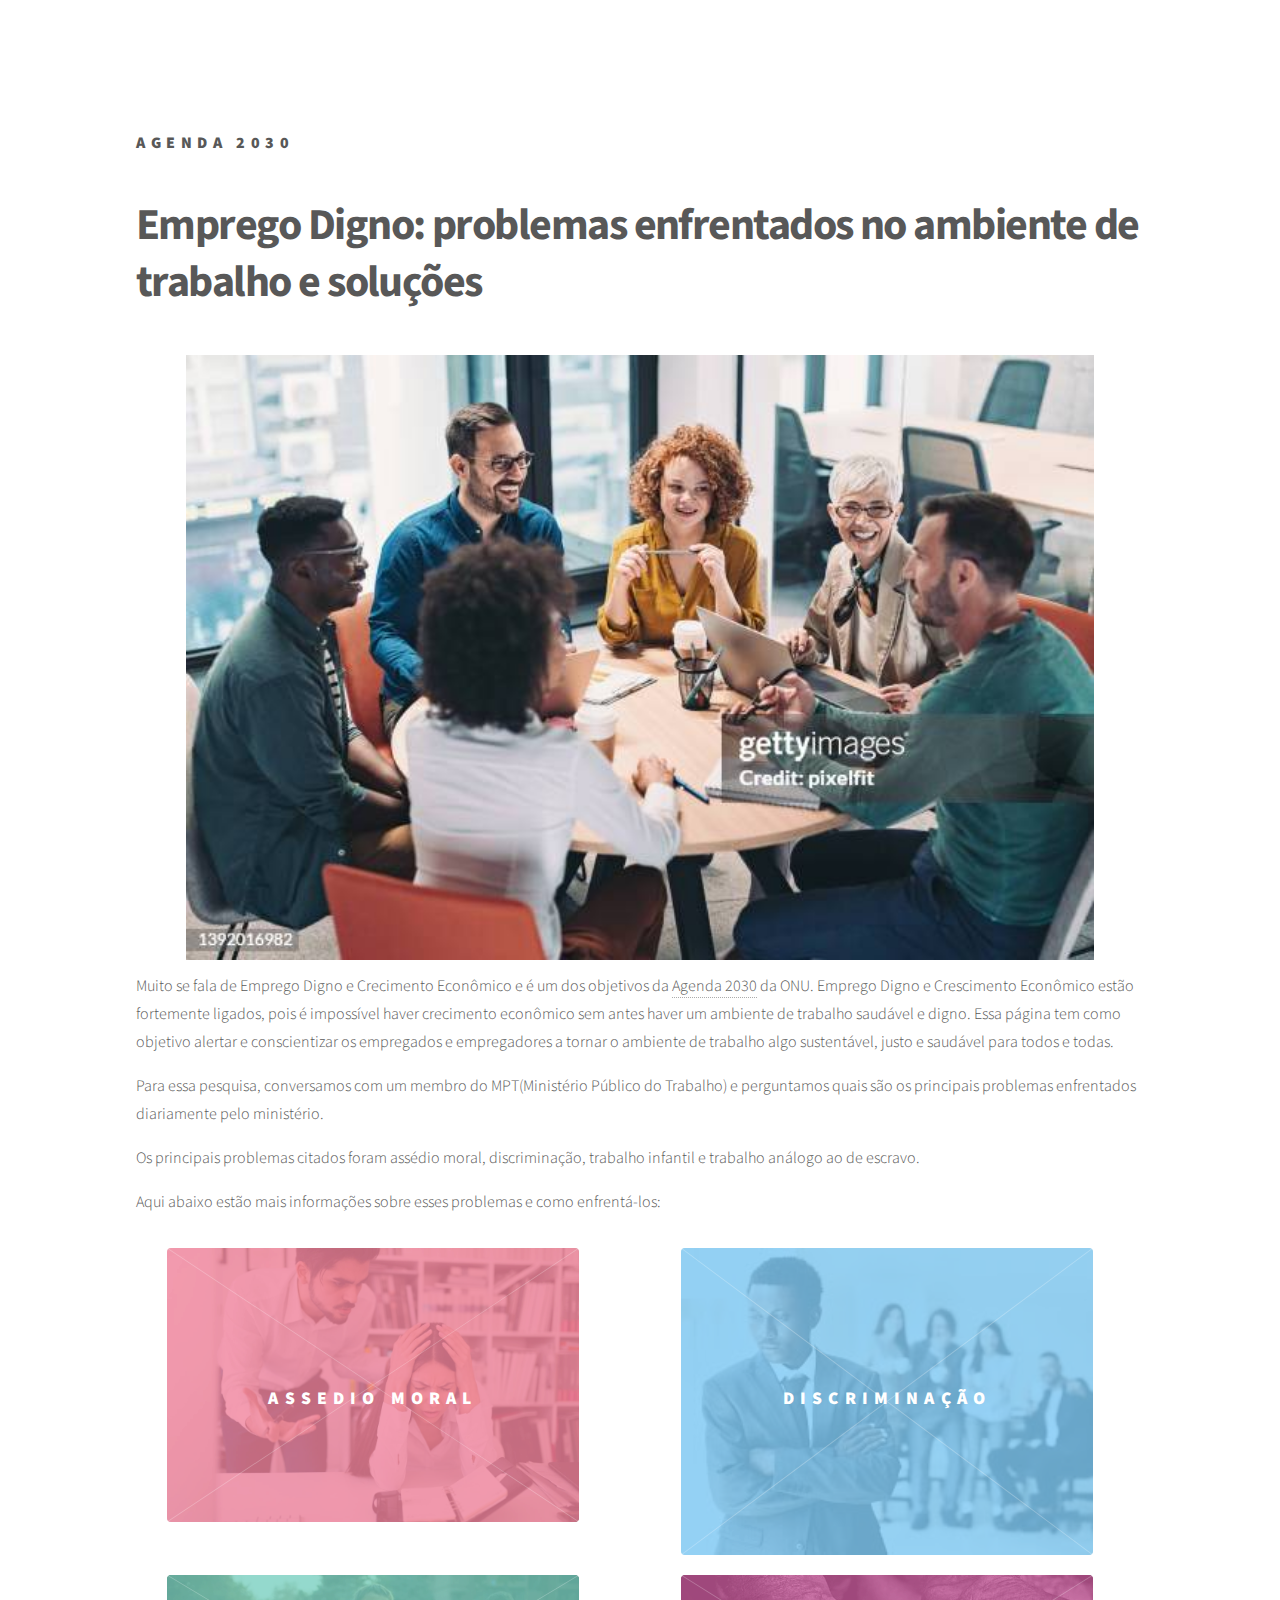
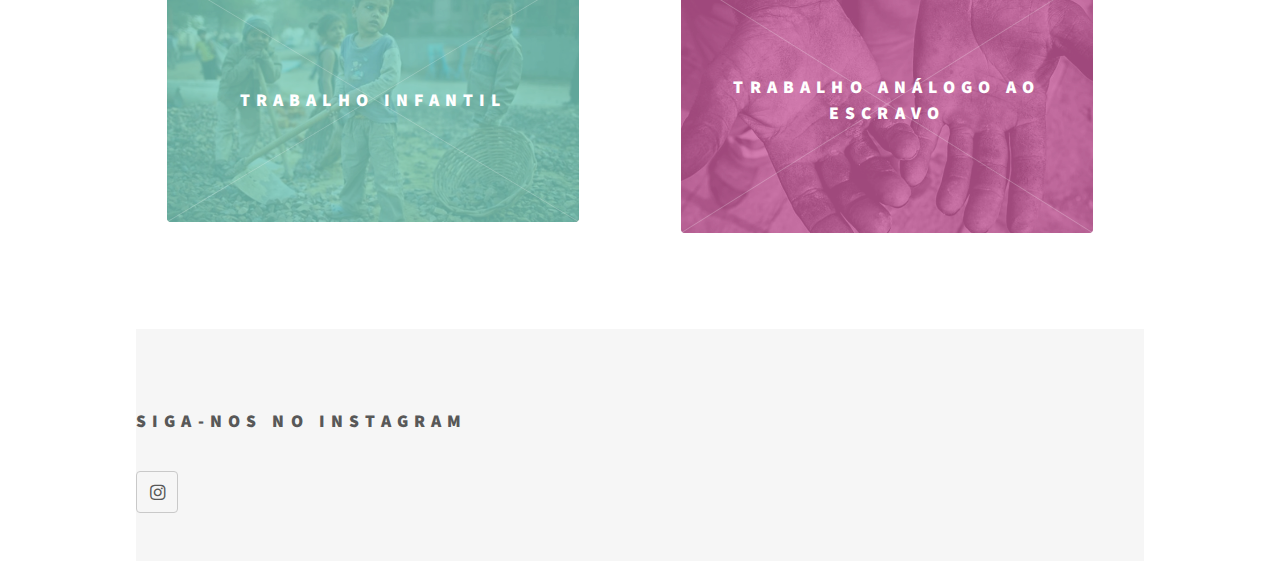
==== index.html @ 7dab3371 "Primeiro Projeto" ====
<!DOCTYPE HTML>
<!--
	Phantom by HTML5 UP
	html5up.net | @ajlkn
	Free for personal and commercial use under the CCA 3.0 license (html5up.net/license)
-->
<html>
	<head>
		<title>Emprego Digno</title>
		<meta charset="utf-8" />
		<meta name="viewport" content="width=device-width, initial-scale=1, user-scalable=no" />
		<link rel="stylesheet" href="assets/css/main.css" />
		<noscript><link rel="stylesheet" href="assets/css/noscript.css" /></noscript>
	</head>
	<body class="is-preload">
		<!-- Wrapper -->
			<div id="wrapper">

				<!-- Header -->
					<header id="header">
						<div class="inner">

							<!-- Logo -->
								<a href="about.html" class="logo">
									</span><span class="title">Agenda 2030</span>
								</a>

							<!-- Nav -->
								

				<!-- Menu -->
					

				<!-- Main -->
					<div id="main">
						<div class="inner">
							<header>
								<h1>Emprego Digno: problemas enfrentados no ambiente de trabalho e soluções 
							</header>
			
							<img id="pessoas" src="images/pessoasconversando.jpg" alt="">
							<br>
							
							
							<p>Muito se fala de Emprego Digno e Crecimento Econômico e é um dos objetivos da <a href="about.html">Agenda 2030</a> da ONU. Emprego Digno e Crescimento Econômico estão fortemente ligados, pois é impossível haver crecimento econômico sem antes haver um ambiente de trabalho saudável e digno.  Essa página tem como objetivo alertar e conscientizar os empregados e empregadores a tornar o ambiente de trabalho algo sustentável, justo e saudável para todos e todas.</p>
							
							<p>Para essa pesquisa, conversamos com um membro do MPT(Ministério Público do Trabalho) e perguntamos quais são os principais problemas enfrentados diariamente pelo ministério. </p>
							<p>Os principais problemas citados foram assédio moral, discriminação, trabalho infantil e trabalho análogo ao de escravo.</p>
							<p>Aqui abaixo estão mais informações sobre esses problemas e como enfrentá-los:</p>
							<section class="tiles">
								<article class="style1" id="center-image1">
									<span class="image">
										<img src="images/angry-boss-yelling-at-his-employee-in-office.jpg" alt="" />
									</span>
									<a href="problemaassedio.html">
										<h2>Assedio Moral</h2>
										<div class="content">
											
										</div>
									</a>
								</article>
								<article class="style2" id="center-image2">
									<span class="image">
										<img src="images/discriminacaocerto.jpg" alt="" />
									</span>
									<a href="problemadiscriminacao.html">
										<h2>Discriminação</h2>
										<div class="content">
										</div>
									</a>
								</article>
								<article class="style3" id="center-image3">
									<span class="image">
										<img src="images/trabalho-infantil-1024x615.jpg" alt="" />
									</span>
									<a href="problematrabalhoinfantil.html">
										<h2>Trabalho infantil</h2>
										<div class="content">
											
										</div>
									</a>
								</article>
								<article class="style4" id="center-image4">
									<span class="image" >
										<img src="images/escravofoto.jpeg" alt="" />
									</span>
									<a href="problematrabalhoanalogo.html">
										<h2>Trabalho análogo ao escravo</h2>
										<div class="content">
											
										</div>
									</a>
								</article>
								
						</div>
					</div>

				<!-- Footer -->
				<footer id="footer">
					<div class="inner">
						
						<section>
							<h2>siga-nos no instagram</h2>
							<ul class="icons">
								<li><a href="https://www.instagram.com/futuro_diguino?igsh=Nm9oczhkdHV4b25y" class="icon brands style2 fa-instagram"><span class="label">Instagram</span></a></li>								
							</ul>
						</section>
						
					</div>
				</footer>

			</div>

		<!-- Scripts -->
			<script src="assets/js/jquery.min.js"></script>
			<script src="assets/js/browser.min.js"></script>
			<script src="assets/js/breakpoints.min.js"></script>
			<script src="assets/js/util.js"></script>
			<script src="assets/js/main.js"></script>

	</body>
</html>
---- assets/css/main.css ----
@import url(fontawesome-all.min.css);
@import url("https://fonts.googleapis.com/css?family=Source+Sans+Pro:300,700,900");

/*
	Phantom by HTML5 UP
	html5up.net | @ajlkn
	Free for personal and commercial use under the CCA 3.0 license (html5up.net/license)
*/

html, body, div, span, applet, object,
iframe, h1, h2, h3, h4, h5, h6, p, blockquote,
pre, a, abbr, acronym, address, big, cite,
code, del, dfn, em, img, ins, kbd, q, s, samp,
small, strike, strong, sub, sup, tt, var, b,
u, i, center, dl, dt, dd, ol, ul, li, fieldset,
form, label, legend, table, caption, tbody,
tfoot, thead, tr, th, td, article, aside,
canvas, details, embed, figure, figcaption,
footer, header, hgroup, menu, nav, output, ruby,
section, summary, time, mark, audio, video {
	margin: 0;
	padding: 0;
	border: 0;
	font-size: 100%;
	font: inherit;
	vertical-align: baseline;}

article, aside, details, figcaption, figure,
footer, header, hgroup, menu, nav, section {
	display: block;}

body {
	line-height: 1;
}

ol, ul {
	list-style: none;
}

blockquote, q {
	quotes: none;
}

	blockquote:before, blockquote:after, q:before, q:after {
		content: '';
		content: none;
	}

table {
	border-collapse: collapse;
	border-spacing: 0;
}

body {
	-webkit-text-size-adjust: none;
}

mark {
	background-color: transparent;
	color: inherit;
}

input::-moz-focus-inner {
	border: 0;
	padding: 0;
}

input, select, textarea {
	-moz-appearance: none;
	-webkit-appearance: none;
	-ms-appearance: none;
	appearance: none;
}

/* Basic */

	@-ms-viewport {
		width: device-width;
	}

	body {
		-ms-overflow-style: scrollbar;
	}

	@media screen and (max-width: 480px) {

		html, body {
			min-width: 320px;
		}

	}

	html {
		box-sizing: border-box;
	}

	*, *:before, *:after {
		box-sizing: inherit;
	}

	body {
		background: #ffffff;
	}

		body.is-preload *, body.is-preload *:before, body.is-preload *:after {
			-moz-animation: none !important;
			-webkit-animation: none !important;
			-ms-animation: none !important;
			animation: none !important;
			-moz-transition: none !important;
			-webkit-transition: none !important;
			-ms-transition: none !important;
			transition: none !important;
		}

/* Type */

	body, input, select, textarea {
		color: #585858;
		font-family: "Source Sans Pro", Helvetica, sans-serif;
		font-size: 16pt;
		font-weight: 300;
		line-height: 1.75;
	}

		@media screen and (max-width: 1680px) {

			body, input, select, textarea {
				font-size: 14pt;
			}

		}

		@media screen and (max-width: 1280px) {

			body, input, select, textarea {
				font-size: 12pt;
			}

		}

	a {
		-moz-transition: border-bottom-color 0.2s ease, color 0.2s ease;
		-webkit-transition: border-bottom-color 0.2s ease, color 0.2s ease;
		-ms-transition: border-bottom-color 0.2s ease, color 0.2s ease;
		transition: border-bottom-color 0.2s ease, color 0.2s ease;
		text-decoration: none;
		color: #585858;
		border-bottom: dotted 1px rgba(88, 88, 88, 0.5);
	}

		a:hover {
			border-bottom-color: transparent;
			color: #f2849e !important;
		}

	strong, b {
		font-weight: 900;
	}

	em, i {
		font-style: italic;
	}

	p {
		margin: 0 0 2em 0;
	}

	h1 {
		font-size: 2.75em;
		font-weight: 700;
		line-height: 1.3;
		margin: 0 0 1em 0;
		letter-spacing: -0.035em;
	}

		h1 a {
			color: inherit;
		}

		@media screen and (max-width: 736px) {

			h1 {
				font-size: 2em;
				margin: 0 0 1em 0;
			}

		}

		@media screen and (max-width: 360px) {

			h1 {
				font-size: 1.75em;
			}

		}

	h2, h3, h4, h5, h6 {
		font-weight: 900;
		line-height: 1.5;
		margin: 0 0 2em 0;
		text-transform: uppercase;
		letter-spacing: 0.35em;
	}

		h2 a, h3 a, h4 a, h5 a, h6 a {
			color: inherit;
		}

	h2 {
		font-size: 1.1em;
	}

	h3 {
		font-size: 1em;
	}

	h4 {
		font-size: 0.8em;
	}

	h5 {
		font-size: 0.8em;
	}

	h6 {
		font-size: 0.8em;
	}

	@media screen and (max-width: 980px) {

		h1 br, h2 br, h3 br, h4 br, h5 br, h6 br {
			display: none;
		}

	}

	@media screen and (max-width: 736px) {

		h2 {
			font-size: 1em;
		}

		h3 {
			font-size: 0.8em;
		}

	}

	sub {
		font-size: 0.8em;
		position: relative;
		top: 0.5em;
	}

	sup {
		font-size: 0.8em;
		position: relative;
		top: -0.5em;
	}

	blockquote {
		border-left: solid 4px #c9c9c9;
		font-style: italic;
		margin: 0 0 2em 0;
		padding: 0.5em 0 0.5em 2em;
	}

	code {
		background: rgba(144, 144, 144, 0.075);
		border-radius: 4px;
		border: solid 1px #c9c9c9;
		font-family: "Courier New", monospace;
		font-size: 0.9em;
		margin: 0 0.25em;
		padding: 0.25em 0.65em;
	}

	pre {
		-webkit-overflow-scrolling: touch;
		font-family: "Courier New", monospace;
		font-size: 0.9em;
		margin: 0 0 2em 0;
	}

		pre code {
			display: block;
			line-height: 1.75;
			padding: 1em 1.5em;
			overflow-x: auto;
		}

	hr {
		border: 0;
		border-bottom: solid 1px #c9c9c9;
		margin: 2em 0;
	}

		hr.major {
			margin: 3em 0;
		}

	.align-left {
		text-align: left;
	}

	.align-center {
		text-align: center;
	}

	.align-right {
		text-align: right;
	}

/* Row */

	#pessoas{
		display: block;
		margin-left: auto;
		margin-right: auto;
		width: 90%;
	}

	
	
	.row {
		display: flex;
		flex-wrap: wrap;
		box-sizing: border-box;
		align-items: stretch;
	}

		.row > * {
			box-sizing: border-box;
		}

		.row.gtr-uniform > * > :last-child {
			margin-bottom: 0;
		}

		.row.aln-left {
			justify-content: flex-start;
		}

		.row.aln-center {
			justify-content: center;
		}

		.row.aln-right {
			justify-content: flex-end;
		}

		.row.aln-top {
			align-items: flex-start;
		}

		.row.aln-middle {
			align-items: center;
		}

		.row.aln-bottom {
			align-items: flex-end;
		}

		.row > .imp {
			order: -1;
		}

		.row > .col-1 {
			width: 8.33333%;
		}

		.row > .off-1 {
			margin-left: 8.33333%;
		}

		.row > .col-2 {
			width: 16.66667%;
		}

		.row > .off-2 {
			margin-left: 16.66667%;
		}

		.row > .col-3 {
			width: 25%;
		}

		.row > .off-3 {
			margin-left: 25%;
		}

		.row > .col-4 {
			width: 33.33333%;
		}

		.row > .off-4 {
			margin-left: 33.33333%;
		}

		.row > .col-5 {
			width: 41.66667%;
		}

		.row > .off-5 {
			margin-left: 41.66667%;
		}

		.row > .col-6 {
			width: 50%;
		}

		.row > .off-6 {
			margin-left: 50%;
		}

		.row > .col-7 {
			width: 58.33333%;
		}

		.row > .off-7 {
			margin-left: 58.33333%;
		}

		.row > .col-8 {
			width: 66.66667%;
		}

		.row > .off-8 {
			margin-left: 66.66667%;
		}

		.row > .col-9 {
			width: 75%;
		}

		.row > .off-9 {
			margin-left: 75%;
		}

		.row > .col-10 {
			width: 83.33333%;
		}

		.row > .off-10 {
			margin-left: 83.33333%;
		}

		.row > .col-11 {
			width: 91.66667%;
		}

		.row > .off-11 {
			margin-left: 91.66667%;
		}

		.row > .col-12 {
			width: 100%;
		}

		.row > .off-12 {
			margin-left: 100%;
		}

		.row.gtr-0 {
			margin-top: 0;
			margin-left: 0em;
		}

			.row.gtr-0 > * {
				padding: 0 0 0 0em;
			}

			.row.gtr-0.gtr-uniform {
				margin-top: 0em;
			}

				.row.gtr-0.gtr-uniform > * {
					padding-top: 0em;
				}

		.row.gtr-25 {
			margin-top: 0;
			margin-left: -0.5em;
		}

			.row.gtr-25 > * {
				padding: 0 0 0 0.5em;
			}

			.row.gtr-25.gtr-uniform {
				margin-top: -0.5em;
			}

				.row.gtr-25.gtr-uniform > * {
					padding-top: 0.5em;
				}

		.row.gtr-50 {
			margin-top: 0;
			margin-left: -1em;
		}

			.row.gtr-50 > * {
				padding: 0 0 0 1em;
			}

			.row.gtr-50.gtr-uniform {
				margin-top: -1em;
			}

				.row.gtr-50.gtr-uniform > * {
					padding-top: 1em;
				}

		.row {
			margin-top: 0;
			margin-left: -2em;
		}

			.row > * {
				padding: 0 0 0 2em;
			}

			.row.gtr-uniform {
				margin-top: -2em;
			}

				.row.gtr-uniform > * {
					padding-top: 2em;
				}

		.row.gtr-150 {
			margin-top: 0;
			margin-left: -3em;
		}

			.row.gtr-150 > * {
				padding: 0 0 0 3em;
			}

			.row.gtr-150.gtr-uniform {
				margin-top: -3em;
			}

				.row.gtr-150.gtr-uniform > * {
					padding-top: 3em;
				}

		.row.gtr-200 {
			margin-top: 0;
			margin-left: -4em;
		}

			.row.gtr-200 > * {
				padding: 0 0 0 4em;
			}

			.row.gtr-200.gtr-uniform {
				margin-top: -4em;
			}

				.row.gtr-200.gtr-uniform > * {
					padding-top: 4em;
				}

		@media screen and (max-width: 1680px) {

			.row {
				display: flex;
				flex-wrap: wrap;
				box-sizing: border-box;
				align-items: stretch;
			}

				.row > * {
					box-sizing: border-box;
				}

				.row.gtr-uniform > * > :last-child {
					margin-bottom: 0;
				}

				.row.aln-left {
					justify-content: flex-start;
				}

				.row.aln-center {
					justify-content: center;
				}

				.row.aln-right {
					justify-content: flex-end;
				}

				.row.aln-top {
					align-items: flex-start;
				}

				.row.aln-middle {
					align-items: center;
				}

				.row.aln-bottom {
					align-items: flex-end;
				}

				.row > .imp-xlarge {
					order: -1;
				}

				.row > .col-1-xlarge {
					width: 8.33333%;
				}

				.row > .off-1-xlarge {
					margin-left: 8.33333%;
				}

				.row > .col-2-xlarge {
					width: 16.66667%;
				}

				.row > .off-2-xlarge {
					margin-left: 16.66667%;
				}

				.row > .col-3-xlarge {
					width: 25%;
				}

				.row > .off-3-xlarge {
					margin-left: 25%;
				}

				.row > .col-4-xlarge {
					width: 33.33333%;
				}

				.row > .off-4-xlarge {
					margin-left: 33.33333%;
				}

				.row > .col-5-xlarge {
					width: 41.66667%;
				}

				.row > .off-5-xlarge {
					margin-left: 41.66667%;
				}

				.row > .col-6-xlarge {
					width: 50%;
				}

				.row > .off-6-xlarge {
					margin-left: 50%;
				}

				.row > .col-7-xlarge {
					width: 58.33333%;
				}

				.row > .off-7-xlarge {
					margin-left: 58.33333%;
				}

				.row > .col-8-xlarge {
					width: 66.66667%;
				}

				.row > .off-8-xlarge {
					margin-left: 66.66667%;
				}

				.row > .col-9-xlarge {
					width: 75%;
				}

				.row > .off-9-xlarge {
					margin-left: 75%;
				}

				.row > .col-10-xlarge {
					width: 83.33333%;
				}

				.row > .off-10-xlarge {
					margin-left: 83.33333%;
				}

				.row > .col-11-xlarge {
					width: 91.66667%;
				}

				.row > .off-11-xlarge {
					margin-left: 91.66667%;
				}

				.row > .col-12-xlarge {
					width: 100%;
				}

				.row > .off-12-xlarge {
					margin-left: 100%;
				}

				.row.gtr-0 {
					margin-top: 0;
					margin-left: 0em;
				}

					.row.gtr-0 > * {
						padding: 0 0 0 0em;
					}

					.row.gtr-0.gtr-uniform {
						margin-top: 0em;
					}

						.row.gtr-0.gtr-uniform > * {
							padding-top: 0em;
						}

				.row.gtr-25 {
					margin-top: 0;
					margin-left: -0.5em;
				}

					.row.gtr-25 > * {
						padding: 0 0 0 0.5em;
					}

					.row.gtr-25.gtr-uniform {
						margin-top: -0.5em;
					}

						.row.gtr-25.gtr-uniform > * {
							padding-top: 0.5em;
						}

				.row.gtr-50 {
					margin-top: 0;
					margin-left: -1em;
				}

					.row.gtr-50 > * {
						padding: 0 0 0 1em;
					}

					.row.gtr-50.gtr-uniform {
						margin-top: -1em;
					}

						.row.gtr-50.gtr-uniform > * {
							padding-top: 1em;
						}

				.row {
					margin-top: 0;
					margin-left: -2em;
				}

					.row > * {
						padding: 0 0 0 2em;
					}

					.row.gtr-uniform {
						margin-top: -2em;
					}

						.row.gtr-uniform > * {
							padding-top: 2em;
						}

				.row.gtr-150 {
					margin-top: 0;
					margin-left: -3em;
				}

					.row.gtr-150 > * {
						padding: 0 0 0 3em;
					}

					.row.gtr-150.gtr-uniform {
						margin-top: -3em;
					}

						.row.gtr-150.gtr-uniform > * {
							padding-top: 3em;
						}

				.row.gtr-200 {
					margin-top: 0;
					margin-left: -4em;
				}

					.row.gtr-200 > * {
						padding: 0 0 0 4em;
					}

					.row.gtr-200.gtr-uniform {
						margin-top: -4em;
					}

						.row.gtr-200.gtr-uniform > * {
							padding-top: 4em;
						}

		}

		@media screen and (max-width: 1280px) {

			.row {
				display: flex;
				flex-wrap: wrap;
				box-sizing: border-box;
				align-items: stretch;
			}

				.row > * {
					box-sizing: border-box;
				}

				.row.gtr-uniform > * > :last-child {
					margin-bottom: 0;
				}

				.row.aln-left {
					justify-content: flex-start;
				}

				.row.aln-center {
					justify-content: center;
				}

				.row.aln-right {
					justify-content: flex-end;
				}

				.row.aln-top {
					align-items: flex-start;
				}

				.row.aln-middle {
					align-items: center;
				}

				.row.aln-bottom {
					align-items: flex-end;
				}

				.row > .imp-large {
					order: -1;
				}

				.row > .col-1-large {
					width: 8.33333%;
				}

				.row > .off-1-large {
					margin-left: 8.33333%;
				}

				.row > .col-2-large {
					width: 16.66667%;
				}

				.row > .off-2-large {
					margin-left: 16.66667%;
				}

				.row > .col-3-large {
					width: 25%;
				}

				.row > .off-3-large {
					margin-left: 25%;
				}

				.row > .col-4-large {
					width: 33.33333%;
				}

				.row > .off-4-large {
					margin-left: 33.33333%;
				}

				.row > .col-5-large {
					width: 41.66667%;
				}

				.row > .off-5-large {
					margin-left: 41.66667%;
				}

				.row > .col-6-large {
					width: 50%;
				}

				.row > .off-6-large {
					margin-left: 50%;
				}

				.row > .col-7-large {
					width: 58.33333%;
				}

				.row > .off-7-large {
					margin-left: 58.33333%;
				}

				.row > .col-8-large {
					width: 66.66667%;
				}

				.row > .off-8-large {
					margin-left: 66.66667%;
				}

				.row > .col-9-large {
					width: 75%;
				}

				.row > .off-9-large {
					margin-left: 75%;
				}

				.row > .col-10-large {
					width: 83.33333%;
				}

				.row > .off-10-large {
					margin-left: 83.33333%;
				}

				.row > .col-11-large {
					width: 91.66667%;
				}

				.row > .off-11-large {
					margin-left: 91.66667%;
				}

				.row > .col-12-large {
					width: 100%;
				}

				.row > .off-12-large {
					margin-left: 100%;
				}

				.row.gtr-0 {
					margin-top: 0;
					margin-left: 0em;
				}

					.row.gtr-0 > * {
						padding: 0 0 0 0em;
					}

					.row.gtr-0.gtr-uniform {
						margin-top: 0em;
					}

						.row.gtr-0.gtr-uniform > * {
							padding-top: 0em;
						}

				.row.gtr-25 {
					margin-top: 0;
					margin-left: -0.5em;
				}

					.row.gtr-25 > * {
						padding: 0 0 0 0.5em;
					}

					.row.gtr-25.gtr-uniform {
						margin-top: -0.5em;
					}

						.row.gtr-25.gtr-uniform > * {
							padding-top: 0.5em;
						}

				.row.gtr-50 {
					margin-top: 0;
					margin-left: -1em;
				}

					.row.gtr-50 > * {
						padding: 0 0 0 1em;
					}

					.row.gtr-50.gtr-uniform {
						margin-top: -1em;
					}

						.row.gtr-50.gtr-uniform > * {
							padding-top: 1em;
						}

				.row {
					margin-top: 0;
					margin-left: -2em;
				}

					.row > * {
						padding: 0 0 0 2em;
					}

					.row.gtr-uniform {
						margin-top: -2em;
					}

						.row.gtr-uniform > * {
							padding-top: 2em;
						}

				.row.gtr-150 {
					margin-top: 0;
					margin-left: -3em;
				}

					.row.gtr-150 > * {
						padding: 0 0 0 3em;
					}

					.row.gtr-150.gtr-uniform {
						margin-top: -3em;
					}

						.row.gtr-150.gtr-uniform > * {
							padding-top: 3em;
						}

				.row.gtr-200 {
					margin-top: 0;
					margin-left: -4em;
				}

					.row.gtr-200 > * {
						padding: 0 0 0 4em;
					}

					.row.gtr-200.gtr-uniform {
						margin-top: -4em;
					}

						.row.gtr-200.gtr-uniform > * {
							padding-top: 4em;
						}

		}

		@media screen and (max-width: 980px) {

			.row {
				display: flex;
				flex-wrap: wrap;
				box-sizing: border-box;
				align-items: stretch;
			}

				.row > * {
					box-sizing: border-box;
				}

				.row.gtr-uniform > * > :last-child {
					margin-bottom: 0;
				}

				.row.aln-left {
					justify-content: flex-start;
				}

				.row.aln-center {
					justify-content: center;
				}

				.row.aln-right {
					justify-content: flex-end;
				}

				.row.aln-top {
					align-items: flex-start;
				}

				.row.aln-middle {
					align-items: center;
				}

				.row.aln-bottom {
					align-items: flex-end;
				}

				.row > .imp-medium {
					order: -1;
				}

				.row > .col-1-medium {
					width: 8.33333%;
				}

				.row > .off-1-medium {
					margin-left: 8.33333%;
				}

				.row > .col-2-medium {
					width: 16.66667%;
				}

				.row > .off-2-medium {
					margin-left: 16.66667%;
				}

				.row > .col-3-medium {
					width: 25%;
				}

				.row > .off-3-medium {
					margin-left: 25%;
				}

				.row > .col-4-medium {
					width: 33.33333%;
				}

				.row > .off-4-medium {
					margin-left: 33.33333%;
				}

				.row > .col-5-medium {
					width: 41.66667%;
				}

				.row > .off-5-medium {
					margin-left: 41.66667%;
				}

				.row > .col-6-medium {
					width: 50%;
				}

				.row > .off-6-medium {
					margin-left: 50%;
				}

				.row > .col-7-medium {
					width: 58.33333%;
				}

				.row > .off-7-medium {
					margin-left: 58.33333%;
				}

				.row > .col-8-medium {
					width: 66.66667%;
				}

				.row > .off-8-medium {
					margin-left: 66.66667%;
				}

				.row > .col-9-medium {
					width: 75%;
				}

				.row > .off-9-medium {
					margin-left: 75%;
				}

				.row > .col-10-medium {
					width: 83.33333%;
				}

				.row > .off-10-medium {
					margin-left: 83.33333%;
				}

				.row > .col-11-medium {
					width: 91.66667%;
				}

				.row > .off-11-medium {
					margin-left: 91.66667%;
				}

				.row > .col-12-medium {
					width: 100%;
				}

				.row > .off-12-medium {
					margin-left: 100%;
				}

				.row.gtr-0 {
					margin-top: 0;
					margin-left: 0em;
				}

					.row.gtr-0 > * {
						padding: 0 0 0 0em;
					}

					.row.gtr-0.gtr-uniform {
						margin-top: 0em;
					}

						.row.gtr-0.gtr-uniform > * {
							padding-top: 0em;
						}

				.row.gtr-25 {
					margin-top: 0;
					margin-left: -0.375em;
				}

					.row.gtr-25 > * {
						padding: 0 0 0 0.375em;
					}

					.row.gtr-25.gtr-uniform {
						margin-top: -0.375em;
					}

						.row.gtr-25.gtr-uniform > * {
							padding-top: 0.375em;
						}

				.row.gtr-50 {
					margin-top: 0;
					margin-left: -0.75em;
				}

					.row.gtr-50 > * {
						padding: 0 0 0 0.75em;
					}

					.row.gtr-50.gtr-uniform {
						margin-top: -0.75em;
					}

						.row.gtr-50.gtr-uniform > * {
							padding-top: 0.75em;
						}

				.row {
					margin-top: 0;
					margin-left: -1.5em;
				}

					.row > * {
						padding: 0 0 0 1.5em;
					}

					.row.gtr-uniform {
						margin-top: -1.5em;
					}

						.row.gtr-uniform > * {
							padding-top: 1.5em;
						}

				.row.gtr-150 {
					margin-top: 0;
					margin-left: -2.25em;
				}

					.row.gtr-150 > * {
						padding: 0 0 0 2.25em;
					}

					.row.gtr-150.gtr-uniform {
						margin-top: -2.25em;
					}

						.row.gtr-150.gtr-uniform > * {
							padding-top: 2.25em;
						}

				.row.gtr-200 {
					margin-top: 0;
					margin-left: -3em;
				}

					.row.gtr-200 > * {
						padding: 0 0 0 3em;
					}

					.row.gtr-200.gtr-uniform {
						margin-top: -3em;
					}

						.row.gtr-200.gtr-uniform > * {
							padding-top: 3em;
						}

		}

		@media screen and (max-width: 736px) {

			.row {
				display: flex;
				flex-wrap: wrap;
				box-sizing: border-box;
				align-items: stretch;
			}

				.row > * {
					box-sizing: border-box;
				}

				.row.gtr-uniform > * > :last-child {
					margin-bottom: 0;
				}

				.row.aln-left {
					justify-content: flex-start;
				}

				.row.aln-center {
					justify-content: center;
				}

				.row.aln-right {
					justify-content: flex-end;
				}

				.row.aln-top {
					align-items: flex-start;
				}

				.row.aln-middle {
					align-items: center;
				}

				.row.aln-bottom {
					align-items: flex-end;
				}

				.row > .imp-small {
					order: -1;
				}

				.row > .col-1-small {
					width: 8.33333%;
				}

				.row > .off-1-small {
					margin-left: 8.33333%;
				}

				.row > .col-2-small {
					width: 16.66667%;
				}

				.row > .off-2-small {
					margin-left: 16.66667%;
				}

				.row > .col-3-small {
					width: 25%;
				}

				.row > .off-3-small {
					margin-left: 25%;
				}

				.row > .col-4-small {
					width: 33.33333%;
				}

				.row > .off-4-small {
					margin-left: 33.33333%;
				}

				.row > .col-5-small {
					width: 41.66667%;
				}

				.row > .off-5-small {
					margin-left: 41.66667%;
				}

				.row > .col-6-small {
					width: 50%;
				}

				.row > .off-6-small {
					margin-left: 50%;
				}

				.row > .col-7-small {
					width: 58.33333%;
				}

				.row > .off-7-small {
					margin-left: 58.33333%;
				}

				.row > .col-8-small {
					width: 66.66667%;
				}

				.row > .off-8-small {
					margin-left: 66.66667%;
				}

				.row > .col-9-small {
					width: 75%;
				}

				.row > .off-9-small {
					margin-left: 75%;
				}

				.row > .col-10-small {
					width: 83.33333%;
				}

				.row > .off-10-small {
					margin-left: 83.33333%;
				}

				.row > .col-11-small {
					width: 91.66667%;
				}

				.row > .off-11-small {
					margin-left: 91.66667%;
				}

				.row > .col-12-small {
					width: 100%;
				}

				.row > .off-12-small {
					margin-left: 100%;
				}

				.row.gtr-0 {
					margin-top: 0;
					margin-left: 0em;
				}

					.row.gtr-0 > * {
						padding: 0 0 0 0em;
					}

					.row.gtr-0.gtr-uniform {
						margin-top: 0em;
					}

						.row.gtr-0.gtr-uniform > * {
							padding-top: 0em;
						}

				.row.gtr-25 {
					margin-top: 0;
					margin-left: -0.25em;
				}

					.row.gtr-25 > * {
						padding: 0 0 0 0.25em;
					}

					.row.gtr-25.gtr-uniform {
						margin-top: -0.25em;
					}

						.row.gtr-25.gtr-uniform > * {
							padding-top: 0.25em;
						}

				.row.gtr-50 {
					margin-top: 0;
					margin-left: -0.5em;
				}

					.row.gtr-50 > * {
						padding: 0 0 0 0.5em;
					}

					.row.gtr-50.gtr-uniform {
						margin-top: -0.5em;
					}

						.row.gtr-50.gtr-uniform > * {
							padding-top: 0.5em;
						}

				.row {
					margin-top: 0;
					margin-left: -1em;
				}

					.row > * {
						padding: 0 0 0 1em;
					}

					.row.gtr-uniform {
						margin-top: -1em;
					}

						.row.gtr-uniform > * {
							padding-top: 1em;
						}

				.row.gtr-150 {
					margin-top: 0;
					margin-left: -1.5em;
				}

					.row.gtr-150 > * {
						padding: 0 0 0 1.5em;
					}

					.row.gtr-150.gtr-uniform {
						margin-top: -1.5em;
					}

						.row.gtr-150.gtr-uniform > * {
							padding-top: 1.5em;
						}

				.row.gtr-200 {
					margin-top: 0;
					margin-left: -2em;
				}

					.row.gtr-200 > * {
						padding: 0 0 0 2em;
					}

					.row.gtr-200.gtr-uniform {
						margin-top: -2em;
					}

						.row.gtr-200.gtr-uniform > * {
							padding-top: 2em;
						}

		}

		@media screen and (max-width: 480px) {

			.row {
				display: flex;
				flex-wrap: wrap;
				box-sizing: border-box;
				align-items: stretch;
			}

				.row > * {
					box-sizing: border-box;
				}

				.row.gtr-uniform > * > :last-child {
					margin-bottom: 0;
				}

				.row.aln-left {
					justify-content: flex-start;
				}

				.row.aln-center {
					justify-content: center;
				}

				.row.aln-right {
					justify-content: flex-end;
				}

				.row.aln-top {
					align-items: flex-start;
				}

				.row.aln-middle {
					align-items: center;
				}

				.row.aln-bottom {
					align-items: flex-end;
				}

				.row > .imp-xsmall {
					order: -1;
				}

				.row > .col-1-xsmall {
					width: 8.33333%;
				}

				.row > .off-1-xsmall {
					margin-left: 8.33333%;
				}

				.row > .col-2-xsmall {
					width: 16.66667%;
				}

				.row > .off-2-xsmall {
					margin-left: 16.66667%;
				}

				.row > .col-3-xsmall {
					width: 25%;
				}

				.row > .off-3-xsmall {
					margin-left: 25%;
				}

				.row > .col-4-xsmall {
					width: 33.33333%;
				}

				.row > .off-4-xsmall {
					margin-left: 33.33333%;
				}

				.row > .col-5-xsmall {
					width: 41.66667%;
				}

				.row > .off-5-xsmall {
					margin-left: 41.66667%;
				}

				.row > .col-6-xsmall {
					width: 50%;
				}

				.row > .off-6-xsmall {
					margin-left: 50%;
				}

				.row > .col-7-xsmall {
					width: 58.33333%;
				}

				.row > .off-7-xsmall {
					margin-left: 58.33333%;
				}

				.row > .col-8-xsmall {
					width: 66.66667%;
				}

				.row > .off-8-xsmall {
					margin-left: 66.66667%;
				}

				.row > .col-9-xsmall {
					width: 75%;
				}

				.row > .off-9-xsmall {
					margin-left: 75%;
				}

				.row > .col-10-xsmall {
					width: 83.33333%;
				}

				.row > .off-10-xsmall {
					margin-left: 83.33333%;
				}

				.row > .col-11-xsmall {
					width: 91.66667%;
				}

				.row > .off-11-xsmall {
					margin-left: 91.66667%;
				}

				.row > .col-12-xsmall {
					width: 100%;
				}

				.row > .off-12-xsmall {
					margin-left: 100%;
				}

				.row.gtr-0 {
					margin-top: 0;
					margin-left: 0em;
				}

					.row.gtr-0 > * {
						padding: 0 0 0 0em;
					}

					.row.gtr-0.gtr-uniform {
						margin-top: 0em;
					}

						.row.gtr-0.gtr-uniform > * {
							padding-top: 0em;
						}

				.row.gtr-25 {
					margin-top: 0;
					margin-left: -0.25em;
				}

					.row.gtr-25 > * {
						padding: 0 0 0 0.25em;
					}

					.row.gtr-25.gtr-uniform {
						margin-top: -0.25em;
					}

						.row.gtr-25.gtr-uniform > * {
							padding-top: 0.25em;
						}

				.row.gtr-50 {
					margin-top: 0;
					margin-left: -0.5em;
				}

					.row.gtr-50 > * {
						padding: 0 0 0 0.5em;
					}

					.row.gtr-50.gtr-uniform {
						margin-top: -0.5em;
					}

						.row.gtr-50.gtr-uniform > * {
							padding-top: 0.5em;
						}

				.row {
					margin-top: 0;
					margin-left: -1em;
				}

					.row > * {
						padding: 0 0 0 1em;
					}

					.row.gtr-uniform {
						margin-top: -1em;
					}

						.row.gtr-uniform > * {
							padding-top: 1em;
						}

				.row.gtr-150 {
					margin-top: 0;
					margin-left: -1.5em;
				}

					.row.gtr-150 > * {
						padding: 0 0 0 1.5em;
					}

					.row.gtr-150.gtr-uniform {
						margin-top: -1.5em;
					}

						.row.gtr-150.gtr-uniform > * {
							padding-top: 1.5em;
						}

				.row.gtr-200 {
					margin-top: 0;
					margin-left: -2em;
				}

					.row.gtr-200 > * {
						padding: 0 0 0 2em;
					}

					.row.gtr-200.gtr-uniform {
						margin-top: -2em;
					}

						.row.gtr-200.gtr-uniform > * {
							padding-top: 2em;
						}

		}

/* Section/Article */

	section.special, article.special {
		text-align: center;
	}

	header p {
		margin-top: -1em;
	}

	@media screen and (max-width: 736px) {

		header p {
			margin-top: 0;
		}

	}

/* Icon */

	.icon {
		text-decoration: none;
		border-bottom: none;
		position: relative;
	}

		.icon:before {
			-moz-osx-font-smoothing: grayscale;
			-webkit-font-smoothing: antialiased;
			display: inline-block;
			font-style: normal;
			font-variant: normal;
			text-rendering: auto;
			line-height: 1;
			text-transform: none !important;
			font-family: 'Font Awesome 5 Free';
			font-weight: 400;
		}

		.icon > .label {
			display: none;
		}

		.icon:before {
			line-height: inherit;
		}

		.icon.solid:before {
			font-weight: 900;
		}

		.icon.brands:before {
			font-family: 'Font Awesome 5 Brands';
		}

		.icon.style2 {
			-moz-transition: background-color 0.2s ease-in-out, color 0.2s ease-in-out, border-color 0.2s ease-in-out;
			-webkit-transition: background-color 0.2s ease-in-out, color 0.2s ease-in-out, border-color 0.2s ease-in-out;
			-ms-transition: background-color 0.2s ease-in-out, color 0.2s ease-in-out, border-color 0.2s ease-in-out;
			transition: background-color 0.2s ease-in-out, color 0.2s ease-in-out, border-color 0.2s ease-in-out;
			background-color: transparent;
			border: solid 1px #c9c9c9;
			border-radius: 4px;
			width: 2.65em;
			height: 2.65em;
			display: inline-block;
			text-align: center;
			line-height: 2.65em;
			color: inherit;
		}

			.icon.style2:before {
				font-size: 1.1em;
			}

			.icon.style2:hover {
				color: #f2849e;
				border-color: #f2849e;
			}

			.icon.style2:active {
				background-color: rgba(242, 132, 158, 0.1);
			}

/* List */

	ol {
		list-style: decimal;
		margin: 0 0 2em 0;
		padding-left: 1.25em;
	}

		ol li {
			padding-left: 0.25em;
		}

	ul {
		list-style: disc;
		margin: 0 0 2em 0;
		padding-left: 1em;
	}

		ul li {
			padding-left: 0.5em;
		}

		ul.alt {
			list-style: none;
			padding-left: 0;
		}

			ul.alt li {
				border-top: solid 1px #c9c9c9;
				padding: 0.5em 0;
			}

				ul.alt li:first-child {
					border-top: 0;
					padding-top: 0;
				}

	dl {
		margin: 0 0 2em 0;
	}

		dl dt {
			display: block;
			font-weight: 900;
			margin: 0 0 1em 0;
		}

		dl dd {
			margin-left: 2em;
		}

/* Actions */

	ul.actions {
		display: -moz-flex;
		display: -webkit-flex;
		display: -ms-flex;
		display: flex;
		cursor: default;
		list-style: none;
		margin-left: -1em;
		padding-left: 0;
	}

		ul.actions li {
			padding: 0 0 0 1em;
			vertical-align: middle;
		}

		ul.actions.special {
			-moz-justify-content: center;
			-webkit-justify-content: center;
			-ms-justify-content: center;
			justify-content: center;
			width: 100%;
			margin-left: 0;
		}

			ul.actions.special li:first-child {
				padding-left: 0;
			}

		ul.actions.stacked {
			-moz-flex-direction: column;
			-webkit-flex-direction: column;
			-ms-flex-direction: column;
			flex-direction: column;
			margin-left: 0;
		}

			ul.actions.stacked li {
				padding: 1.3em 0 0 0;
			}

				ul.actions.stacked li:first-child {
					padding-top: 0;
				}

		ul.actions.fit {
			width: calc(100% + 1em);
		}

			ul.actions.fit li {
				-moz-flex-grow: 1;
				-webkit-flex-grow: 1;
				-ms-flex-grow: 1;
				flex-grow: 1;
				-moz-flex-shrink: 1;
				-webkit-flex-shrink: 1;
				-ms-flex-shrink: 1;
				flex-shrink: 1;
				width: 100%;
			}

				ul.actions.fit li > * {
					width: 100%;
				}

			ul.actions.fit.stacked {
				width: 100%;
			}

		@media screen and (max-width: 480px) {

			ul.actions:not(.fixed) {
				-moz-flex-direction: column;
				-webkit-flex-direction: column;
				-ms-flex-direction: column;
				flex-direction: column;
				margin-left: 0;
				width: 100% !important;
			}

				ul.actions:not(.fixed) li {
					-moz-flex-grow: 1;
					-webkit-flex-grow: 1;
					-ms-flex-grow: 1;
					flex-grow: 1;
					-moz-flex-shrink: 1;
					-webkit-flex-shrink: 1;
					-ms-flex-shrink: 1;
					flex-shrink: 1;
					padding: 1em 0 0 0;
					text-align: center;
					width: 100%;
				}

					ul.actions:not(.fixed) li > * {
						width: 100%;
					}

					ul.actions:not(.fixed) li:first-child {
						padding-top: 0;
					}

					ul.actions:not(.fixed) li input[type="submit"],
					ul.actions:not(.fixed) li input[type="reset"],
					ul.actions:not(.fixed) li input[type="button"],
					ul.actions:not(.fixed) li button,
					ul.actions:not(.fixed) li .button {
						width: 100%;
					}

						ul.actions:not(.fixed) li input[type="submit"].icon:before,
						ul.actions:not(.fixed) li input[type="reset"].icon:before,
						ul.actions:not(.fixed) li input[type="button"].icon:before,
						ul.actions:not(.fixed) li button.icon:before,
						ul.actions:not(.fixed) li .button.icon:before {
							margin-left: -0.5rem;
						}

		}

/* Icons */

	ul.icons {
		cursor: default;
		list-style: none;
		padding-left: 0;
		margin: -1em 0 2em -1em;
	}

		ul.icons li {
			display: inline-block;
			padding: 1em 0 0 1em;
		}

/* Form */

	form {
		margin: 0 0 2em 0;
		overflow-x: hidden;
	}

		form > :last-child {
			margin-bottom: 0;
		}

		form > .fields {
			display: -moz-flex;
			display: -webkit-flex;
			display: -ms-flex;
			display: flex;
			-moz-flex-wrap: wrap;
			-webkit-flex-wrap: wrap;
			-ms-flex-wrap: wrap;
			flex-wrap: wrap;
			width: calc(100% + 3em);
			margin: -1.5em 0 2em -1.5em;
		}

			form > .fields > .field {
				-moz-flex-grow: 0;
				-webkit-flex-grow: 0;
				-ms-flex-grow: 0;
				flex-grow: 0;
				-moz-flex-shrink: 0;
				-webkit-flex-shrink: 0;
				-ms-flex-shrink: 0;
				flex-shrink: 0;
				padding: 1.5em 0 0 1.5em;
				width: calc(100% - 1.5em);
			}

				form > .fields > .field.half {
					width: calc(50% - 0.75em);
				}

				form > .fields > .field.third {
					width: calc(100%/3 - 0.5em);
				}

				form > .fields > .field.quarter {
					width: calc(25% - 0.375em);
				}

		@media screen and (max-width: 480px) {

			form > .fields {
				width: calc(100% + 3em);
				margin: -1.5em 0 2em -1.5em;
			}

				form > .fields > .field {
					padding: 1.5em 0 0 1.5em;
					width: calc(100% - 1.5em);
				}

					form > .fields > .field.half {
						width: calc(100% - 1.5em);
					}

					form > .fields > .field.third {
						width: calc(100% - 1.5em);
					}

					form > .fields > .field.quarter {
						width: calc(100% - 1.5em);
					}

		}

	label {
		display: block;
		font-size: 0.9em;
		font-weight: 900;
		margin: 0 0 1em 0;
	}

	input[type="text"],
	input[type="password"],
	input[type="email"],
	input[type="tel"],
	select,
	textarea {
		-moz-appearance: none;
		-webkit-appearance: none;
		-ms-appearance: none;
		appearance: none;
		background-color: transparent;
		border: none;
		border-radius: 0;
		border-bottom: solid 1px #c9c9c9;
		color: inherit;
		display: block;
		outline: 0;
		padding: 0;
		text-decoration: none;
		width: 100%;
	}

		input[type="text"]:invalid,
		input[type="password"]:invalid,
		input[type="email"]:invalid,
		input[type="tel"]:invalid,
		select:invalid,
		textarea:invalid {
			box-shadow: none;
		}

		input[type="text"]:focus,
		input[type="password"]:focus,
		input[type="email"]:focus,
		input[type="tel"]:focus,
		select:focus,
		textarea:focus {
			border-bottom-color: #f2849e;
			box-shadow: inset 0 -1px 0 0 #f2849e;
		}

	select {
		background-image: url("data:image/svg+xml;charset=utf8,%3Csvg xmlns='http://www.w3.org/2000/svg' width='40' height='40' preserveAspectRatio='none' viewBox='0 0 40 40'%3E%3Cpath d='M9.4,12.3l10.4,10.4l10.4-10.4c0.2-0.2,0.5-0.4,0.9-0.4c0.3,0,0.6,0.1,0.9,0.4l3.3,3.3c0.2,0.2,0.4,0.5,0.4,0.9 c0,0.4-0.1,0.6-0.4,0.9L20.7,31.9c-0.2,0.2-0.5,0.4-0.9,0.4c-0.3,0-0.6-0.1-0.9-0.4L4.3,17.3c-0.2-0.2-0.4-0.5-0.4-0.9 c0-0.4,0.1-0.6,0.4-0.9l3.3-3.3c0.2-0.2,0.5-0.4,0.9-0.4S9.1,12.1,9.4,12.3z' fill='%23c9c9c9' /%3E%3C/svg%3E");
		background-size: 1.25rem;
		background-repeat: no-repeat;
		background-position: calc(100% - 1rem) center;
		height: 3em;
		padding-right: 3em;
		text-overflow: ellipsis;
	}

		select option {
			background: #ffffff;
		}

		select:focus::-ms-value {
			background-color: transparent;
		}

		select::-ms-expand {
			display: none;
		}

	input[type="text"],
	input[type="password"],
	input[type="email"],
	select {
		height: 3em;
	}

	textarea {
		padding: 0;
		min-height: 3.75em;
	}

	input[type="checkbox"],
	input[type="radio"] {
		-moz-appearance: none;
		-webkit-appearance: none;
		-ms-appearance: none;
		appearance: none;
		display: block;
		float: left;
		margin-right: -2em;
		opacity: 0;
		width: 1em;
		z-index: -1;
	}

		input[type="checkbox"] + label,
		input[type="radio"] + label {
			text-decoration: none;
			color: #585858;
			cursor: pointer;
			display: inline-block;
			font-size: 1em;
			font-weight: 300;
			padding-left: 2.55em;
			padding-right: 0.75em;
			position: relative;
		}

			input[type="checkbox"] + label:before,
			input[type="radio"] + label:before {
				-moz-osx-font-smoothing: grayscale;
				-webkit-font-smoothing: antialiased;
				display: inline-block;
				font-style: normal;
				font-variant: normal;
				text-rendering: auto;
				line-height: 1;
				text-transform: none !important;
				font-family: 'Font Awesome 5 Free';
				font-weight: 900;
			}

			input[type="checkbox"] + label:before,
			input[type="radio"] + label:before {
				border-radius: 4px;
				border: solid 1px #c9c9c9;
				content: '';
				display: inline-block;
				font-size: 0.8em;
				height: 2.25em;
				left: 0;
				line-height: 2.25em;
				position: absolute;
				text-align: center;
				top: 0;
				width: 2.25em;
			}

		input[type="checkbox"]:checked + label:before,
		input[type="radio"]:checked + label:before {
			background: #585858;
			border-color: #585858;
			color: #ffffff;
			content: '\f00c';
		}

		input[type="checkbox"]:focus + label:before,
		input[type="radio"]:focus + label:before {
			border-color: #f2849e;
			box-shadow: 0 0 0 1px #f2849e;
		}

	input[type="checkbox"] + label:before {
		border-radius: 4px;
	}

	input[type="radio"] + label:before {
		border-radius: 100%;
	}

/* Box */

	.box {
		border-radius: 4px;
		border: solid 1px #c9c9c9;
		margin-bottom: 2em;
		padding: 1.5em;
	}

		.box > :last-child,
		.box > :last-child > :last-child,
		.box > :last-child > :last-child > :last-child {
			margin-bottom: 0;
		}

		.box.alt {
			border: 0;
			border-radius: 0;
			padding: 0;
		}

/* Image */

	.image {
		border-radius: 4px;
		border: 0;
		display: inline-block;
		position: relative;
	}

		.image img {
			border-radius: 4px;
			display: block;
		}

		.image.left, .image.right {
			max-width: 40%;
		}

			.image.left img, .image.right img {
				width: 100%;
			}

		.image.left {
			float: left;
			padding: 0 1.5em 1em 0;
			top: 0.25em;
		}

		.image.right {
			float: right;
			padding: 0 0 1em 1.5em;
			top: 0.25em;
		}

		.image.fit {
			display: block;
			margin: 0 0 2em 0;
			width: 100%;
		}

			.image.fit img {
				width: 100%;
			}

		.image.main {
			display: block;
			margin: 0 0 3em 0;
			width: 100%;
		}

			.image.main img {
				width: 100%;
			}

			@media screen and (max-width: 736px) {

				.image.main {
					margin: 0 0 2em 0;
				}

			}

/* Table */

	.table-wrapper {
		-webkit-overflow-scrolling: touch;
		overflow-x: auto;
	}

	table {
		margin: 0 0 2em 0;
		width: 100%;
	}

		table tbody tr {
			border: solid 1px #c9c9c9;
			border-left: 0;
			border-right: 0;
		}

			table tbody tr:nth-child(2n + 1) {
				background-color: rgba(144, 144, 144, 0.075);
			}

		table td {
			padding: 0.75em 0.75em;
		}

		table th {
			font-size: 0.9em;
			font-weight: 900;
			padding: 0 0.75em 0.75em 0.75em;
			text-align: left;
		}

		table thead {
			border-bottom: solid 2px #c9c9c9;
		}

		table tfoot {
			border-top: solid 2px #c9c9c9;
		}

		table.alt {
			border-collapse: separate;
		}

			table.alt tbody tr td {
				border: solid 1px #c9c9c9;
				border-left-width: 0;
				border-top-width: 0;
			}

				table.alt tbody tr td:first-child {
					border-left-width: 1px;
				}

			table.alt tbody tr:first-child td {
				border-top-width: 1px;
			}

			table.alt thead {
				border-bottom: 0;
			}

			table.alt tfoot {
				border-top: 0;
			}

/* Button */

	input[type="submit"],
	input[type="reset"],
	input[type="button"],
	button,
	.button {
		-moz-appearance: none;
		-webkit-appearance: none;
		-ms-appearance: none;
		appearance: none;
		-moz-transition: background-color 0.2s ease-in-out, color 0.2s ease-in-out, box-shadow 0.2s ease-in-out;
		-webkit-transition: background-color 0.2s ease-in-out, color 0.2s ease-in-out, box-shadow 0.2s ease-in-out;
		-ms-transition: background-color 0.2s ease-in-out, color 0.2s ease-in-out, box-shadow 0.2s ease-in-out;
		transition: background-color 0.2s ease-in-out, color 0.2s ease-in-out, box-shadow 0.2s ease-in-out;
		background-color: transparent;
		border-radius: 4px;
		border: 0;
		box-shadow: inset 0 0 0 2px #585858;
		color: #585858 !important;
		cursor: pointer;
		display: inline-block;
		font-size: 0.8em;
		font-weight: 900;
		height: 3.5em;
		letter-spacing: 0.35em;
		line-height: 3.45em;
		overflow: hidden;
		padding: 0 1.25em 0 1.6em;
		text-align: center;
		text-decoration: none;
		text-overflow: ellipsis;
		text-transform: uppercase;
		white-space: nowrap;
	}

		input[type="submit"].icon:before,
		input[type="reset"].icon:before,
		input[type="button"].icon:before,
		button.icon:before,
		.button.icon:before {
			margin-right: 0.5em;
		}

		input[type="submit"].fit,
		input[type="reset"].fit,
		input[type="button"].fit,
		button.fit,
		.button.fit {
			width: 100%;
		}

		input[type="submit"]:hover,
		input[type="reset"]:hover,
		input[type="button"]:hover,
		button:hover,
		.button:hover {
			color: #f2849e !important;
			box-shadow: inset 0 0 0 2px #f2849e;
		}

		input[type="submit"]:active,
		input[type="reset"]:active,
		input[type="button"]:active,
		button:active,
		.button:active {
			background-color: rgba(242, 132, 158, 0.1);
		}

		input[type="submit"].small,
		input[type="reset"].small,
		input[type="button"].small,
		button.small,
		.button.small {
			font-size: 0.6em;
		}

		input[type="submit"].large,
		input[type="reset"].large,
		input[type="button"].large,
		button.large,
		.button.large {
			font-size: 1em;
		}

		input[type="submit"].primary,
		input[type="reset"].primary,
		input[type="button"].primary,
		button.primary,
		.button.primary {
			box-shadow: none;
			background-color: #585858;
			color: #ffffff !important;
		}

			input[type="submit"].primary:hover,
			input[type="reset"].primary:hover,
			input[type="button"].primary:hover,
			button.primary:hover,
			.button.primary:hover {
				background-color: #f2849e;
			}

			input[type="submit"].primary:active,
			input[type="reset"].primary:active,
			input[type="button"].primary:active,
			button.primary:active,
			.button.primary:active {
				background-color: #ee5f81;
			}

		input[type="submit"].disabled, input[type="submit"]:disabled,
		input[type="reset"].disabled,
		input[type="reset"]:disabled,
		input[type="button"].disabled,
		input[type="button"]:disabled,
		button.disabled,
		button:disabled,
		.button.disabled,
		.button:disabled {
			pointer-events: none;
			opacity: 0.25;
		}

/* Tiles */

	.tiles {
		display: -moz-flex;
		display: -webkit-flex;
		display: -ms-flex;
		display: flex;
		-moz-flex-wrap: wrap;
		-webkit-flex-wrap: wrap;
		-ms-flex-wrap: wrap;
		flex-wrap: wrap;
		position: relative;
		margin: -2.5em 0 0 -2.5em;
	}

		.tiles article {
			-moz-transition: -moz-transform 0.5s ease, opacity 0.5s ease;
			-webkit-transition: -webkit-transform 0.5s ease, opacity 0.5s ease;
			-ms-transition: -ms-transform 0.5s ease, opacity 0.5s ease;
			transition: transform 0.5s ease, opacity 0.5s ease;
			position: relative;
			width: calc(33.33333% - 2.5em);
			margin: 2.5em 0 0 2.5em;
		}

			.tiles article > .image {
				-moz-transition: -moz-transform 0.5s ease;
				-webkit-transition: -webkit-transform 0.5s ease;
				-ms-transition: -ms-transform 0.5s ease;
				transition: transform 0.5s ease;
				position: relative;
				display: block;
				width: 100%;
				border-radius: 4px;
				overflow: hidden;
			}

				.tiles article > .image img {
					display: block;
					width: 100%;
				}

				.tiles article > .image:before {
					pointer-events: none;
					-moz-transition: background-color 0.5s ease, opacity 0.5s ease;
					-webkit-transition: background-color 0.5s ease, opacity 0.5s ease;
					-ms-transition: background-color 0.5s ease, opacity 0.5s ease;
					transition: background-color 0.5s ease, opacity 0.5s ease;
					content: '';
					display: block;
					position: absolute;
					top: 0;
					left: 0;
					width: 100%;
					height: 100%;
					opacity: 1.0;
					z-index: 1;
					opacity: 0.8;
				}

				.tiles article > .image:after {
					pointer-events: none;
					-moz-transition: opacity 0.5s ease;
					-webkit-transition: opacity 0.5s ease;
					-ms-transition: opacity 0.5s ease;
					transition: opacity 0.5s ease;
					content: '';
					display: block;
					position: absolute;
					top: 0;
					left: 0;
					width: 100%;
					height: 100%;
					background-image: url("data:image/svg+xml;charset=utf8,%3Csvg xmlns='http://www.w3.org/2000/svg' width='100' height='100' viewBox='0 0 100 100' preserveAspectRatio='none'%3E%3Cstyle%3Eline %7B stroke-width: 0.25px%3B stroke: %23ffffff%3B %7D%3C/style%3E%3Cline x1='0' y1='0' x2='100' y2='100' /%3E%3Cline x1='100' y1='0' x2='0' y2='100' /%3E%3C/svg%3E");
					background-position: center;
					background-repeat: no-repeat;
					background-size: 100% 100%;
					opacity: 0.25;
					z-index: 2;
				}

			.tiles article > a {
				display: -moz-flex;
				display: -webkit-flex;
				display: -ms-flex;
				display: flex;
				-moz-flex-direction: column;
				-webkit-flex-direction: column;
				-ms-flex-direction: column;
				flex-direction: column;
				-moz-align-items: center;
				-webkit-align-items: center;
				-ms-align-items: center;
				align-items: center;
				-moz-justify-content: center;
				-webkit-justify-content: center;
				-ms-justify-content: center;
				justify-content: center;
				-moz-transition: background-color 0.5s ease, -moz-transform 0.5s ease;
				-webkit-transition: background-color 0.5s ease, -webkit-transform 0.5s ease;
				-ms-transition: background-color 0.5s ease, -ms-transform 0.5s ease;
				transition: background-color 0.5s ease, transform 0.5s ease;
				position: absolute;
				top: 0;
				left: 0;
				width: 100%;
				height: 100%;
				padding: 1em;
				border-radius: 4px;
				border-bottom: 0;
				color: #ffffff;
				text-align: center;
				text-decoration: none;
				z-index: 3;
			}
			#center-image1{
				display: block;
				margin-left: auto;
				margin-right: auto;
				width: 40%;
			}

			#center-image2{
				display: block;
				margin-left: auto;
				margin-right: auto;
				width: 40%;
			}
			#center-image3{
				display: block;
				margin-left: auto;
				margin-right: auto;
				width: 40%;
			}
			#center-image4{
				display: block;
				margin-left: auto;
				margin-right: auto;
				width: 40%;
			}


				.tiles article > a > :last-child {
					margin: 0;
				}

				.tiles article > a:hover {
					color: #ffffff !important;
				}

				.tiles article > a h2 {
					margin: 0;
				}

				.tiles article > a .content {
					-moz-transition: max-height 0.5s ease, opacity 0.5s ease;
					-webkit-transition: max-height 0.5s ease, opacity 0.5s ease;
					-ms-transition: max-height 0.5s ease, opacity 0.5s ease;
					transition: max-height 0.5s ease, opacity 0.5s ease;
					width: 100%;
					max-height: 0;
					line-height: 1.5;
					margin-top: 0.35em;
					opacity: 0;
				}

				
					.tiles article > a .content > :last-child {
						margin-bottom: 0;
					}

			.tiles article.style1 > .image:before {
				background-color: #f2849e;
			}

			.tiles article.style2 > .image:before {
				background-color: #7ecaf6;
			}

			.tiles article.style3 > .image:before {
				background-color: #7bd0c1;
			}

			.tiles article.style4 > .image:before {
				background-color: #c75b9b;
			}

			.tiles article.style5 > .image:before {
				background-color: #ae85ca;
			}

			.tiles article.style6 > .image:before {
				background-color: #8499e7;
			}

			body:not(.is-touch) .tiles article:hover > .image {
				-moz-transform: scale(1.1);
				-webkit-transform: scale(1.1);
				-ms-transform: scale(1.1);
				transform: scale(1.1);
			}

				body:not(.is-touch) .tiles article:hover > .image:before {
					background-color: #333333;
					opacity: 0.35;
				}

				body:not(.is-touch) .tiles article:hover > .image:after {
					opacity: 0;
				}

			body:not(.is-touch) .tiles article:hover .content {
				max-height: 15em;
				opacity: 1;
			}

		* + .tiles {
			margin-top: 2em;
		}

		body.is-preload .tiles article {
			-moz-transform: scale(0.9);
			-webkit-transform: scale(0.9);
			-ms-transform: scale(0.9);
			transform: scale(0.9);
			opacity: 0;
		}

		body.is-touch .tiles article .content {
			max-height: 15em;
			opacity: 1;
		}

		@media screen and (max-width: 1280px) {

			.tiles {
				margin: -1.25em 0 0 -1.25em;
			}

				.tiles article {
					width: calc(33.33333% - 1.25em);
					margin: 1.25em 0 0 1.25em;
				}

		}

		@media screen and (max-width: 980px) {

			.tiles {
				margin: -2.5em 0 0 -2.5em;
			}

				.tiles article {
					width: calc(50% - 2.5em);
					margin: 2.5em 0 0 2.5em;
				}

		}

		@media screen and (max-width: 736px) {

			.tiles {
				margin: -1.25em 0 0 -1.25em;
			}

				.tiles article {
					width: calc(50% - 1.25em);
					margin: 1.25em 0 0 1.25em;
				}

					.tiles article:hover > .image {
						-moz-transform: scale(1.0);
						-webkit-transform: scale(1.0);
						-ms-transform: scale(1.0);
						transform: scale(1.0);
					}

		}

		@media screen and (max-width: 480px) {

			.tiles {
				margin: 0;
			}

				.tiles article {
					width: 100%;
					margin: 1.25em 0 0 0;
				}

		}

/* Header */

	#header {
		padding: 8em 0 0.1em 0 ;
	}

		#header .logo {
			display: block;
			border-bottom: 0;
			color: inherit;
			font-weight: 900;
			letter-spacing: 0.35em;
			margin: 0 0 2.5em 0;
			text-decoration: none;
			text-transform: uppercase;
			display: inline-block;
		}

			#header .logo > * {
				display: inline-block;
				vertical-align: middle;
			}

			#header .logo .symbol {
				margin-right: 0.65em;
			}

				#header .logo .symbol img {
					display: block;
					width: 2em;
					height: 2em;
				}

		#header nav {
			position: fixed;
			right: 2em;
			top: 2em;
			z-index: 10000;
		}

			#header nav ul {
				display: -moz-flex;
				display: -webkit-flex;
				display: -ms-flex;
				display: flex;
				-moz-align-items: center;
				-webkit-align-items: center;
				-ms-align-items: center;
				align-items: center;
				list-style: none;
				margin: 0;
				padding: 0;
			}

				#header nav ul li {
					display: block;
					padding: 0;
				}

					#header nav ul li a {
						display: block;
						position: relative;
						height: 3em;
						line-height: 3em;
						padding: 0 1.5em;
						background-color: rgba(255, 255, 255, 0.5);
						border-radius: 4px;
						border: 0;
						font-size: 0.8em;
						font-weight: 900;
						letter-spacing: 0.35em;
						text-transform: uppercase;
					}

					#header nav ul li a[href="#menu"] {
						-webkit-tap-highlight-color: transparent;
						width: 4em;
						text-indent: 4em;
						font-size: 1em;
						overflow: hidden;
						padding: 0;
						white-space: nowrap;
					}

						#header nav ul li a[href="#menu"]:before, #header nav ul li a[href="#menu"]:after {
							-moz-transition: opacity 0.2s ease;
							-webkit-transition: opacity 0.2s ease;
							-ms-transition: opacity 0.2s ease;
							transition: opacity 0.2s ease;
							content: '';
							display: block;
							position: absolute;
							top: 0;
							left: 0;
							width: 100%;
							height: 100%;
							background-position: center;
							background-repeat: no-repeat;
							background-size: 2em 2em;
						}

						#header nav ul li a[href="#menu"]:before {
							background-image: url("data:image/svg+xml;charset=utf8,%3Csvg xmlns='http://www.w3.org/2000/svg' width='100' height='100' viewBox='0 0 100 100' preserveAspectRatio='none'%3E%3Cstyle%3Eline %7B stroke-width: 8px%3B stroke: %23f2849e%3B %7D%3C/style%3E%3Cline x1='0' y1='25' x2='100' y2='25' /%3E%3Cline x1='0' y1='50' x2='100' y2='50' /%3E%3Cline x1='0' y1='75' x2='100' y2='75' /%3E%3C/svg%3E");
							opacity: 0;
						}

						#header nav ul li a[href="#menu"]:after {
							background-image: url("data:image/svg+xml;charset=utf8,%3Csvg xmlns='http://www.w3.org/2000/svg' width='100' height='100' viewBox='0 0 100 100' preserveAspectRatio='none'%3E%3Cstyle%3Eline %7B stroke-width: 8px%3B stroke: %23585858%3B %7D%3C/style%3E%3Cline x1='0' y1='25' x2='100' y2='25' /%3E%3Cline x1='0' y1='50' x2='100' y2='50' /%3E%3Cline x1='0' y1='75' x2='100' y2='75' /%3E%3C/svg%3E");
							opacity: 1;
						}

						#header nav ul li a[href="#menu"]:hover:before {
							opacity: 1;
						}

						#header nav ul li a[href="#menu"]:hover:after {
							opacity: 0;
						}

		@media screen and (max-width: 736px) {

			#header {
				padding: 4em 0 0.1em 0 ;
			}

				#header nav {
					right: 0.5em;
					top: 0.5em;
				}

					#header nav ul li a[href="#menu"]:before, #header nav ul li a[href="#menu"]:after {
						background-size: 1.5em 1.5em;
					}

		}

/* Menu */

	#wrapper {
		-moz-transition: opacity 0.45s ease;
		-webkit-transition: opacity 0.45s ease;
		-ms-transition: opacity 0.45s ease;
		transition: opacity 0.45s ease;
		opacity: 1;
	}

	#menu {
		-moz-transform: translateX(22em);
		-webkit-transform: translateX(22em);
		-ms-transform: translateX(22em);
		transform: translateX(22em);
		-moz-transition: -moz-transform 0.45s ease, visibility 0.45s;
		-webkit-transition: -webkit-transform 0.45s ease, visibility 0.45s;
		-ms-transition: -ms-transform 0.45s ease, visibility 0.45s;
		transition: transform 0.45s ease, visibility 0.45s;
		position: fixed;
		top: 0;
		right: 0;
		width: 22em;
		max-width: 80%;
		height: 100%;
		-webkit-overflow-scrolling: touch;
		background: #585858;
		color: #ffffff;
		cursor: default;
		visibility: hidden;
		z-index: 10002;
	}

		#menu > .inner {
			-moz-transition: opacity 0.45s ease;
			-webkit-transition: opacity 0.45s ease;
			-ms-transition: opacity 0.45s ease;
			transition: opacity 0.45s ease;
			-webkit-overflow-scrolling: touch;
			position: absolute;
			top: 0;
			left: 0;
			width: 100%;
			height: 100%;
			padding: 2.75em;
			opacity: 0;
			overflow-y: auto;
		}

			#menu > .inner > ul {
				list-style: none;
				margin: 0 0 1em 0;
				padding: 0;
			}

				#menu > .inner > ul > li {
					padding: 0;
					border-top: solid 1px rgba(255, 255, 255, 0.15);
				}

					#menu > .inner > ul > li a {
						display: block;
						padding: 1em 0;
						line-height: 1.5;
						border: 0;
						color: inherit;
					}

					#menu > .inner > ul > li:first-child {
						border-top: 0;
						margin-top: -1em;
					}

		#menu > .close {
			-moz-transition: opacity 0.45s ease, -moz-transform 0.45s ease;
			-webkit-transition: opacity 0.45s ease, -webkit-transform 0.45s ease;
			-ms-transition: opacity 0.45s ease, -ms-transform 0.45s ease;
			transition: opacity 0.45s ease, transform 0.45s ease;
			-moz-transform: scale(0.25) rotate(180deg);
			-webkit-transform: scale(0.25) rotate(180deg);
			-ms-transform: scale(0.25) rotate(180deg);
			transform: scale(0.25) rotate(180deg);
			-webkit-tap-highlight-color: transparent;
			display: block;
			position: absolute;
			top: 2em;
			left: -6em;
			width: 6em;
			text-indent: 6em;
			height: 3em;
			border: 0;
			font-size: 1em;
			opacity: 0;
			overflow: hidden;
			padding: 0;
			white-space: nowrap;
		}

			#menu > .close:before, #menu > .close:after {
				-moz-transition: opacity 0.2s ease;
				-webkit-transition: opacity 0.2s ease;
				-ms-transition: opacity 0.2s ease;
				transition: opacity 0.2s ease;
				content: '';
				display: block;
				position: absolute;
				top: 0;
				left: 0;
				width: 100%;
				height: 100%;
				background-position: center;
				background-repeat: no-repeat;
				background-size: 2em 2em;
			}

			#menu > .close:before {
				background-image: url("data:image/svg+xml;charset=utf8,%3Csvg xmlns='http://www.w3.org/2000/svg' width='100' height='100' viewBox='0 0 100 100' preserveAspectRatio='none'%3E%3Cstyle%3Eline %7B stroke-width: 8px%3B stroke: %23f2849e%3B %7D%3C/style%3E%3Cline x1='15' y1='15' x2='85' y2='85' /%3E%3Cline x1='85' y1='15' x2='15' y2='85' /%3E%3C/svg%3E");
				opacity: 0;
			}

			#menu > .close:after {
				background-image: url("data:image/svg+xml;charset=utf8,%3Csvg xmlns='http://www.w3.org/2000/svg' width='100' height='100' viewBox='0 0 100 100' preserveAspectRatio='none'%3E%3Cstyle%3Eline %7B stroke-width: 8px%3B stroke: %23585858%3B %7D%3C/style%3E%3Cline x1='15' y1='15' x2='85' y2='85' /%3E%3Cline x1='85' y1='15' x2='15' y2='85' /%3E%3C/svg%3E");
				opacity: 1;
			}

			#menu > .close:hover:before {
				opacity: 1;
			}

			#menu > .close:hover:after {
				opacity: 0;
			}

		@media screen and (max-width: 736px) {

			#menu {
				-moz-transform: translateX(16.5em);
				-webkit-transform: translateX(16.5em);
				-ms-transform: translateX(16.5em);
				transform: translateX(16.5em);
				width: 16.5em;
			}

				#menu > .inner {
					padding: 2.75em 1.5em;
				}

				#menu > .close {
					top: 0.5em;
					left: -4.25em;
					width: 4.25em;
					text-indent: 4.25em;
				}

					#menu > .close:before, #menu > .close:after {
						background-size: 1.5em 1.5em;
					}

		}

	body.is-menu-visible #wrapper {
		pointer-events: none;
		cursor: default;
		opacity: 0.25;
	}

	body.is-menu-visible #menu {
		-moz-transform: translateX(0);
		-webkit-transform: translateX(0);
		-ms-transform: translateX(0);
		transform: translateX(0);
		visibility: visible;
	}

		body.is-menu-visible #menu > * {
			opacity: 1;
		}

		body.is-menu-visible #menu .close {
			-moz-transform: scale(1.0) rotate(0deg);
			-webkit-transform: scale(1.0) rotate(0deg);
			-ms-transform: scale(1.0) rotate(0deg);
			transform: scale(1.0) rotate(0deg);
			opacity: 1;
		}

/* Main */

	#main {
		padding: 0em 0 6em 0 ;
	}

		@media screen and (max-width: 736px) {

			#main {
				padding: 0em 0 4em 0 ;
			}

		}

/* Footer */

	#footer {
		padding: 5em 0 6em 0 ;
		background-color: #f6f6f6;
	}

		#footer > .inner {
			display: -moz-flex;
			display: -webkit-flex;
			display: -ms-flex;
			display: flex;
			-moz-flex-wrap: wrap;
			-webkit-flex-wrap: wrap;
			-ms-flex-wrap: wrap;
			flex-wrap: wrap;
			-moz-flex-direction: row;
			-webkit-flex-direction: row;
			-ms-flex-direction: row;
			flex-direction: row;
		}

			#footer > .inner > * > :last-child {
				margin-bottom: 0;
			}

			#footer > .inner section:nth-child(1) {
				width: calc(66% - 2.5em);
				margin-right: 2.5em;
			}

			#footer > .inner section:nth-child(2) {
				width: calc(33% - 2.5em);
				margin-left: 2.5em;
			}

			#footer > .inner .copyright {
				width: 100%;
				padding: 0;
				margin-top: 5em;
				list-style: none;
				font-size: 0.8em;
				color: rgba(88, 88, 88, 0.5);
			}

				#footer > .inner .copyright a {
					color: inherit;
				}

				#footer > .inner .copyright li {
					display: inline-block;
					border-left: solid 1px rgba(88, 88, 88, 0.15);
					line-height: 1;
					padding: 0 0 0 1em;
					margin: 0 0 0 1em;
				}

					#footer > .inner .copyright li:first-child {
						border-left: 0;
						padding-left: 0;
						margin-left: 0;
					}

		@media screen and (max-width: 1280px) {

			#footer {
				padding: 5em 0 3em 0 ;
			}

				#footer > .inner section:nth-child(1) {
					width: calc(66% - 1.25em);
					margin-right: 1.25em;
				}

				#footer > .inner section:nth-child(2) {
					width: calc(33% - 1.25em);
					margin-left: 1.25em;
				}

		}

		@media screen and (max-width: 980px) {

			#footer > .inner section:nth-child(1) {
				width: 66%;
				margin-right: 0;
			}

			#footer > .inner section:nth-child(2) {
				width: calc(33% - 2.5em);
				margin-left: 2.5em;
			}

		}

		@media screen and (max-width: 736px) {

			#footer {
				padding: 3em 0 1em 0 ;
			}

				#footer > .inner {
					-moz-flex-direction: column;
					-webkit-flex-direction: column;
					-ms-flex-direction: column;
					flex-direction: column;
				}

					#footer > .inner section:nth-child(1) {
						width: 100%;
						margin-right: 0;
						margin: 3em 0 0 0;
					}

					#footer > .inner section:nth-child(2) {
						-moz-order: -1;
						-webkit-order: -1;
						-ms-order: -1;
						order: -1;
						width: 100%;
						margin-left: 0;
					}

					#footer > .inner .copyright {
						margin-top: 3em;
					}

		}

		@media screen and (max-width: 480px) {

			#footer > .inner .copyright {
				margin-top: 3em;
			}

				#footer > .inner .copyright li {
					border-left: 0;
					padding-left: 0;
					margin: 0.75em 0 0 0;
					display: block;
					line-height: inherit;
				}

					#footer > .inner .copyright li:first-child {
						margin-top: 0;
					}

		}

/* Wrapper */

	#wrapper > * > .inner {
		width: 100%;
		max-width: 68em;
		margin: 0 auto;
		padding: 0 2.5em;
	}

		@media screen and (max-width: 736px) {

			#wrapper > * > .inner {
				padding: 0 1.25em;
			}

		}
---- assets/css/noscript.css ----
/*
	Phantom by HTML5 UP
	html5up.net | @ajlkn
	Free for personal and commercial use under the CCA 3.0 license (html5up.net/license)
*/

/* Tiles */

	body.is-preload .tiles article {
		-moz-transform: none;
		-webkit-transform: none;
		-ms-transform: none;
		transform: none;
		opacity: 1;
	}
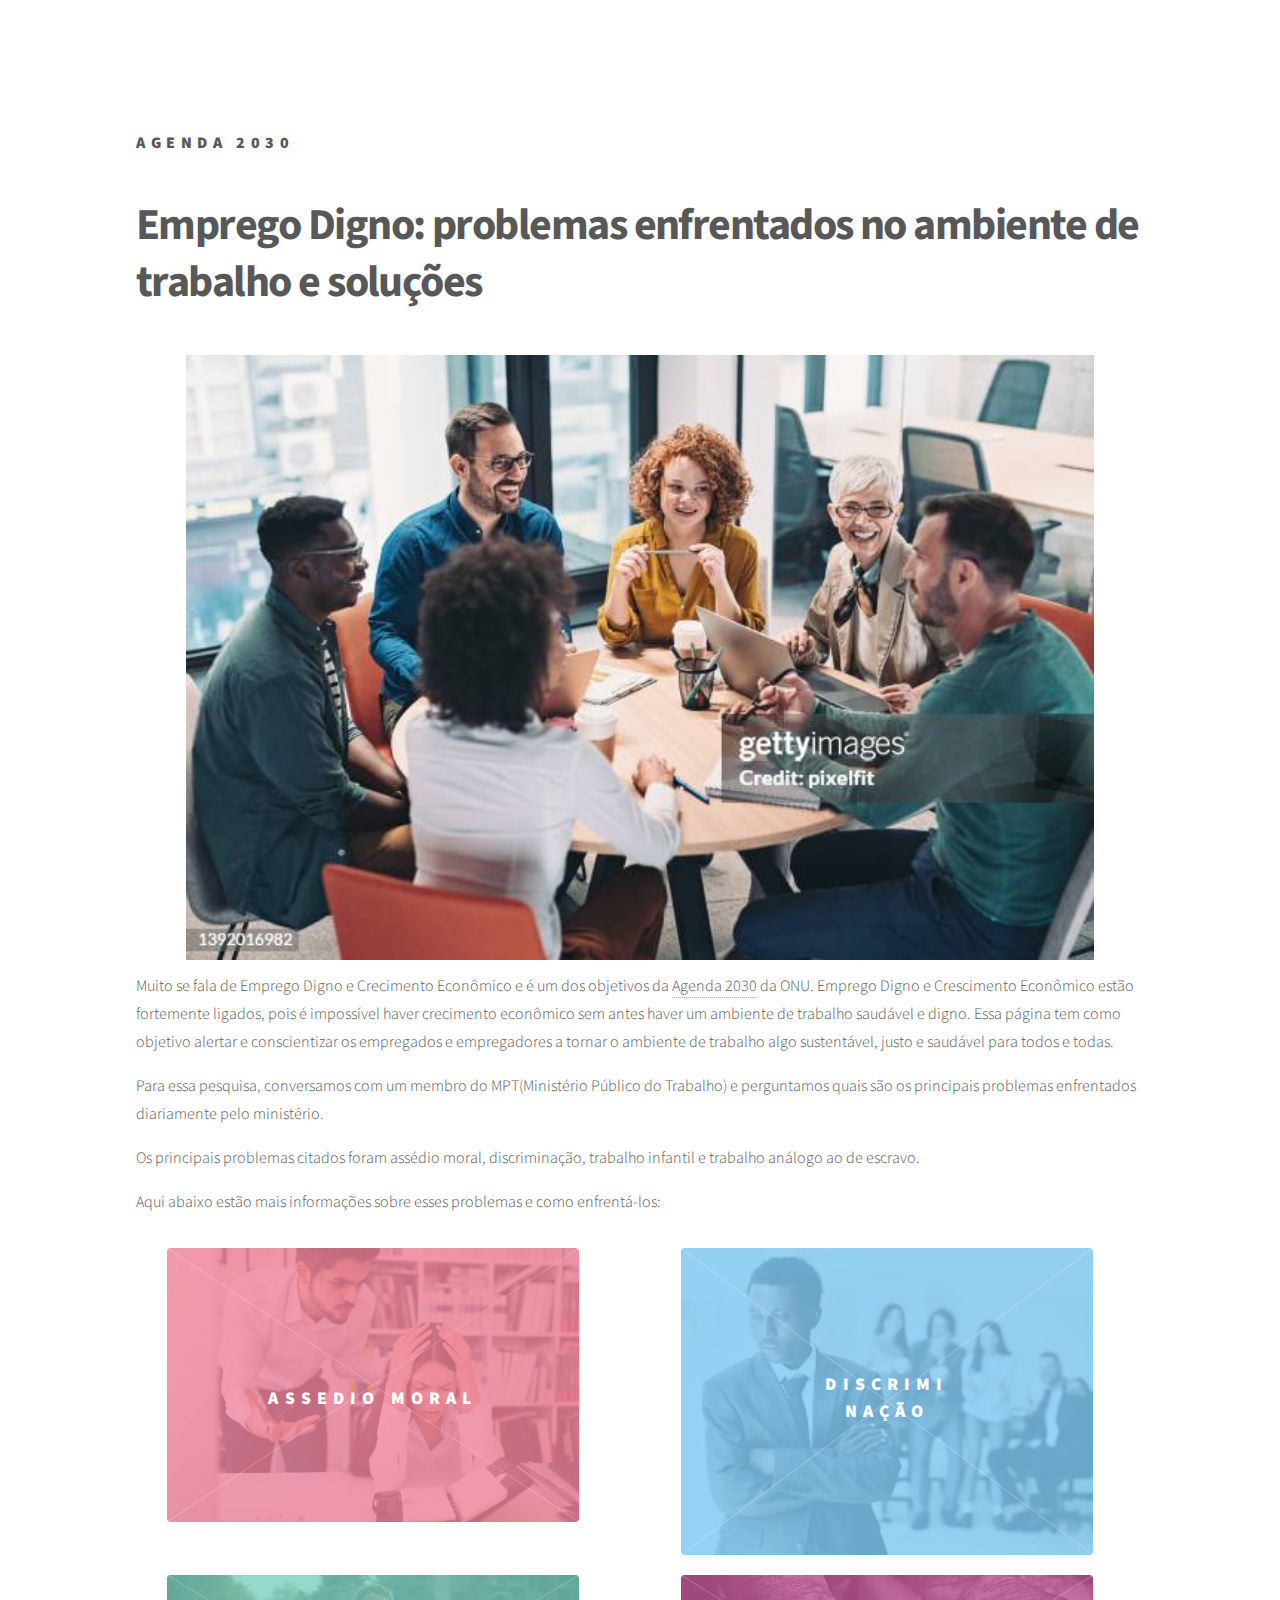
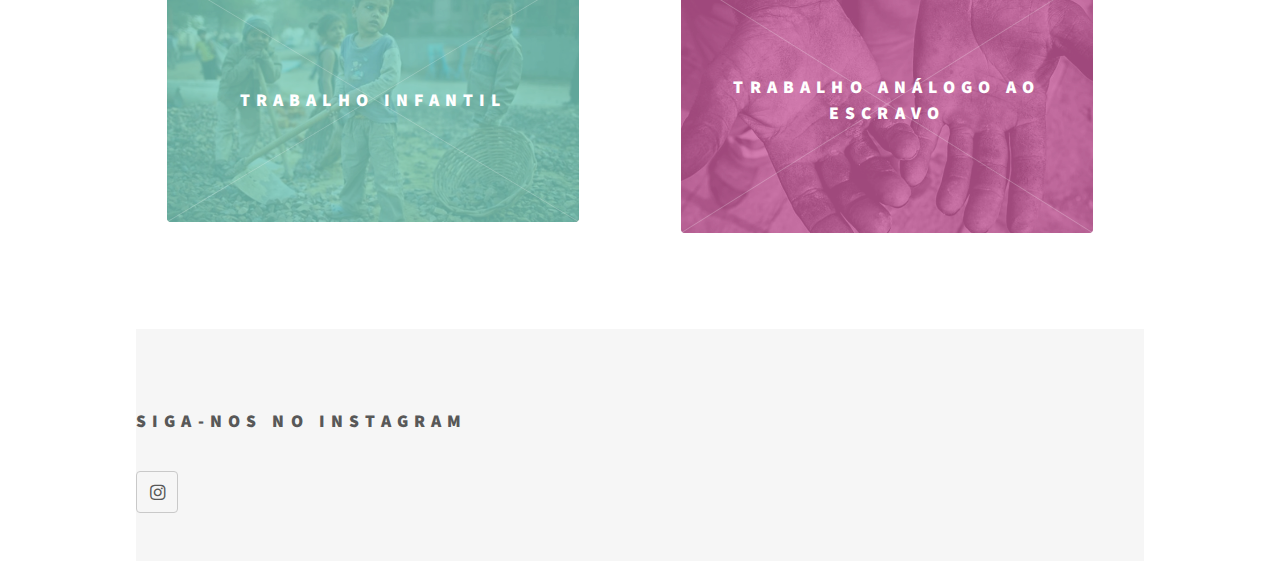
==== commit 11a94a2c: "mudando a url do instagram" ====
--- a/index.html
+++ b/index.html
@@ -64,7 +64,8 @@
 										<img src="images/discriminacaocerto.jpg" alt="" />
 									</span>
 									<a href="problemadiscriminacao.html">
-										<h2>Discriminação</h2>
+										<h2>Discrimi</h2>
+										<h2>nação</h2>
 										<div class="content">
 										</div>
 									</a>
@@ -102,7 +103,7 @@
 						<section>
 							<h2>siga-nos no instagram</h2>
 							<ul class="icons">
-								<li><a href="https://www.instagram.com/futuro_diguino?igsh=Nm9oczhkdHV4b25y" class="icon brands style2 fa-instagram"><span class="label">Instagram</span></a></li>								
+								<li><a href="https://www.instagram.com/cresce.consciente" class="icon brands style2 fa-instagram"><span class="label">Instagram</span></a></li>								
 							</ul>
 						</section>
 						
